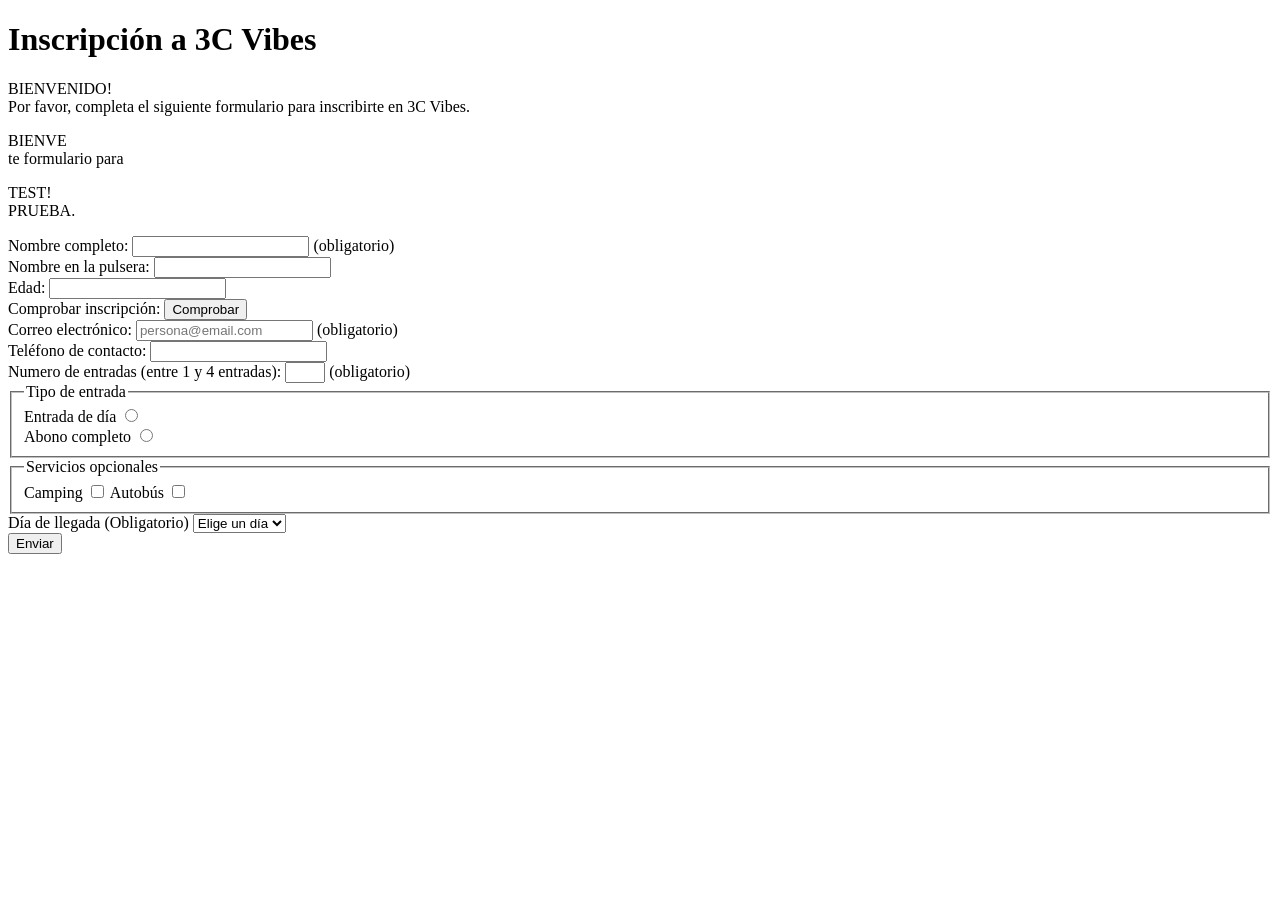
==== carrito.html @ 5123ec38 "estructura de los archivos del proyecto" ====
<!DOCTYPE html>
<html lang="es">

<head>
    <meta charset="UTF-8">
    <meta name="viewport" content="width=device-width, initial-scale=1.0">
    <title>Formularios</title>
    <link rel="stylesheet" href="estilos.css">
</head>

<body>

    <h1>Inscripción a 3C Vibes</h1>
    <p>BIENVENIDO! <br> Por favor, completa el siguiente formulario para inscribirte en 3C Vibes.</p>
    <p>BIENVE <br> te formulario para</p>
    <p>TEST! <br> PRUEBA.</p>

    

    <form>
        <div>
            <label for="nombre">Nombre completo: </label>
            <input class="escrito" type="text" id="nombre" name="nombre" required /> (obligatorio)
            <br>
        </div>

        <div>
            <label for="pulsera">Nombre en la pulsera: </label>
            <input type="text" id="pulsera" name="pulsera">
            <br>
        </div>

        <div>
            <label for="edad">Edad: </label>
            <input type="number" id="edad" name="edad" />
            <br>
        </div>

        <div class="artista">
            <label for="comprobar">Comprobar inscripción: </label>
            <input type="submit" id="comprobar" name="comprobar" value="Comprobar" />

        </div>

        <div>
            <label for="correo">Correo electrónico: </label>
            <input type="email" id="correo" name="correo" placeholder="persona@email.com" required /> (obligatorio)
            <br>
        </div>

        <div>
            <label for="telefono">Teléfono de contacto: </label>
            <input type="tel" id="telefono" name="telefono" required /><br>
        </div>

        <div>
            <label for="entradas">Numero de entradas (entre 1 y 4 entradas): </label>
            <input type="number" id="entradas" name="entradas" min="1" max="4" required /> (obligatorio)
            <br>
        </div>

        <fieldset>
            <legend>Tipo de entrada</legend>
            <div>
                <label for="entrada1">Entrada de día</label>
                <input type="radio" id="dia" name="tipo_entrada" value="dia" required />
            </div>
            <div>
                <label for="entrada2">Abono completo</label>
                <input type="radio" id="abono" name="tipo_entrada" value="abono" />
            </div>
        </fieldset>

        <fieldset>
            <legend>Servicios opcionales</legend>
            <label>Camping</label>
            <input type="checkbox" id="camping" name="servicios" value="camping" />
            <label>Autobús</label>
            <input type="checkbox" id="autobus" name="servicios" value="autobus" />
        </fieldset>

        <label>Día de llegada (Obligatorio)</label>
        
        <select name="dia" id="dia" required>
            <option value="">Elige un día</option>
            <option value="viernes">Viernes</option>
            <option value="sabado">Sábado</option>



        </select>

        <br>
        <button id="enviar" type="submit">Enviar</button>














    </form>

</body>

</html>
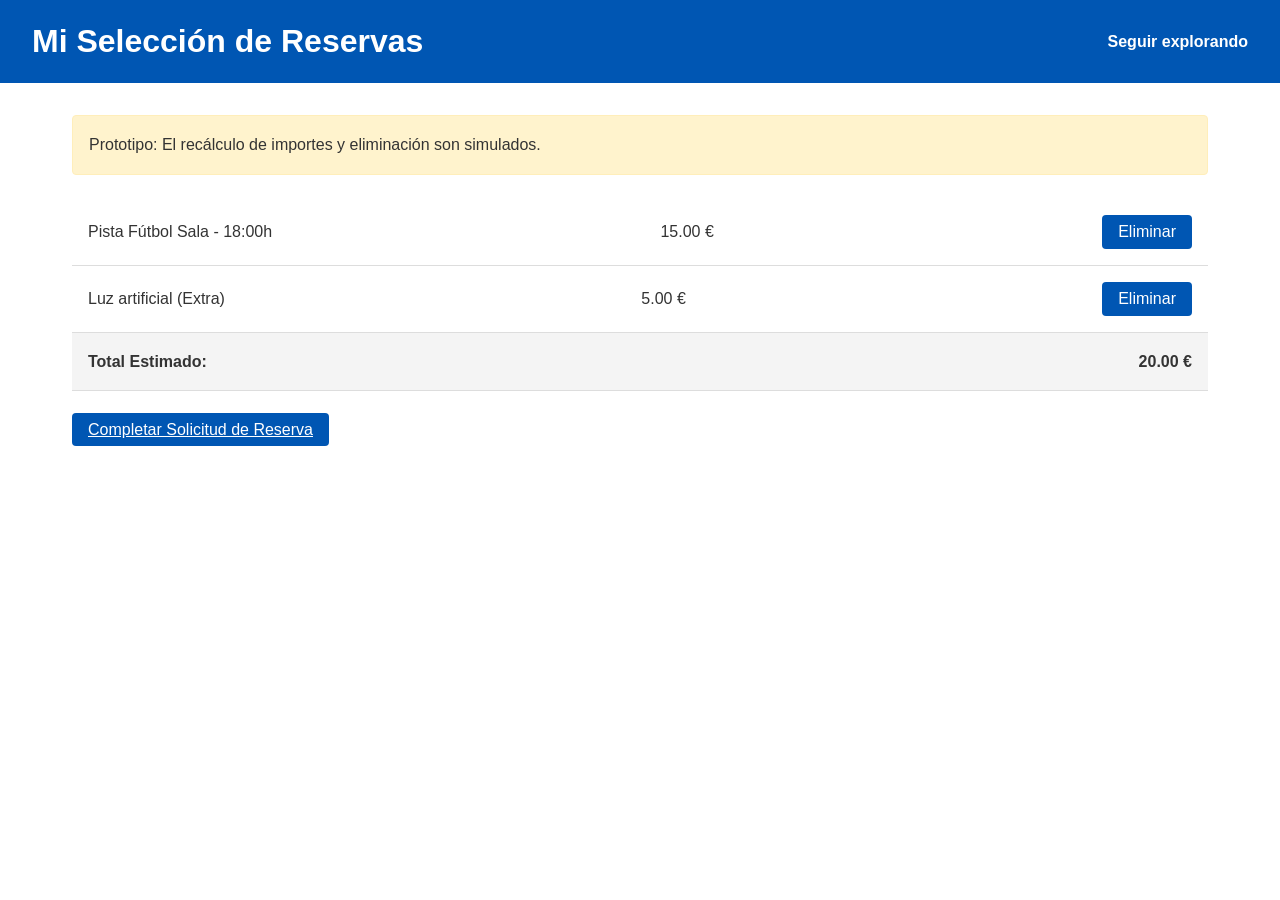
==== commit 2ad50478: "Add files via upload" ====
--- a/carrito.html
+++ b/carrito.html
@@ -3,111 +3,38 @@
 
 <head>
     <meta charset="UTF-8">
-    <meta name="viewport" content="width=device-width, initial-scale=1.0">
-    <title>Formularios</title>
-    <link rel="stylesheet" href="estilos.css">
+    <title>Mi Reserva</title>
+    <link rel="stylesheet" href="css/estilos.css">
 </head>
 
 <body>
-
-    <h1>Inscripción a 3C Vibes</h1>
-    <p>BIENVENIDO! <br> Por favor, completa el siguiente formulario para inscribirte en 3C Vibes.</p>
-    <p>BIENVE <br> te formulario para</p>
-    <p>TEST! <br> PRUEBA.</p>
-
-    
-
-    <form>
-        <div>
-            <label for="nombre">Nombre completo: </label>
-            <input class="escrito" type="text" id="nombre" name="nombre" required /> (obligatorio)
+    <header>
+        <h1>Mi Selección de Reservas</h1>
+        <nav><a href="catalogo.html">Seguir explorando</a></nav>
+    </header>
+    <main>
+        <div class="alerta-prototipo">
+            Prototipo: El recálculo de importes y eliminación son simulados.
+        </div>
+        <section>
+            <div class="fila-carrito">
+                <span>Pista Fútbol Sala - 18:00h</span>
+                <span>15.00 €</span>
+                <button type="button" class="btn">Eliminar</button>
+            </div>
+            <div class="fila-carrito">
+                <span>Luz artificial (Extra)</span>
+                <span>5.00 €</span>
+                <button type="button" class="btn">Eliminar</button>
+            </div>
+            <div class="fila-carrito" style="font-weight: bold; background-color: var(--color-secundario);">
+                <span>Total Estimado:</span>
+                <span>20.00 €</span>
+            </div>
             <br>
-        </div>
-
-        <div>
-            <label for="pulsera">Nombre en la pulsera: </label>
-            <input type="text" id="pulsera" name="pulsera">
-            <br>
-        </div>
-
-        <div>
-            <label for="edad">Edad: </label>
-            <input type="number" id="edad" name="edad" />
-            <br>
-        </div>
-
-        <div class="artista">
-            <label for="comprobar">Comprobar inscripción: </label>
-            <input type="submit" id="comprobar" name="comprobar" value="Comprobar" />
-
-        </div>
-
-        <div>
-            <label for="correo">Correo electrónico: </label>
-            <input type="email" id="correo" name="correo" placeholder="persona@email.com" required /> (obligatorio)
-            <br>
-        </div>
-
-        <div>
-            <label for="telefono">Teléfono de contacto: </label>
-            <input type="tel" id="telefono" name="telefono" required /><br>
-        </div>
-
-        <div>
-            <label for="entradas">Numero de entradas (entre 1 y 4 entradas): </label>
-            <input type="number" id="entradas" name="entradas" min="1" max="4" required /> (obligatorio)
-            <br>
-        </div>
-
-        <fieldset>
-            <legend>Tipo de entrada</legend>
-            <div>
-                <label for="entrada1">Entrada de día</label>
-                <input type="radio" id="dia" name="tipo_entrada" value="dia" required />
-            </div>
-            <div>
-                <label for="entrada2">Abono completo</label>
-                <input type="radio" id="abono" name="tipo_entrada" value="abono" />
-            </div>
-        </fieldset>
-
-        <fieldset>
-            <legend>Servicios opcionales</legend>
-            <label>Camping</label>
-            <input type="checkbox" id="camping" name="servicios" value="camping" />
-            <label>Autobús</label>
-            <input type="checkbox" id="autobus" name="servicios" value="autobus" />
-        </fieldset>
-
-        <label>Día de llegada (Obligatorio)</label>
-        
-        <select name="dia" id="dia" required>
-            <option value="">Elige un día</option>
-            <option value="viernes">Viernes</option>
-            <option value="sabado">Sábado</option>
-
-
-
-        </select>
-
-        <br>
-        <button id="enviar" type="submit">Enviar</button>
-
-
-
-
-
-
-
-
-
-
-
-
-
-
-    </form>
-
+            <a href="formulario.html" class="btn">Completar Solicitud de Reserva</a>
+        </section>
+    </main>
 </body>
 
 </html>
--- a/css/estilos.css
+++ b/css/estilos.css
@@ -0,0 +1,170 @@
+/* css/estilos.css */
+:root {
+    --color-primario: #0056b3;
+    /* Contraste alto superando el 4.5:1 exigido */
+    --color-secundario: #f4f4f4;
+    --color-texto: #333333;
+    --color-borde: #dddddd;
+    --color-foco: #ff9900;
+}
+
+* {
+    box-sizing: border-box;
+    margin: 0;
+    padding: 0;
+}
+
+body {
+    font-family: Arial, sans-serif;
+    color: var(--color-texto);
+    line-height: 1.6;
+    display: flex;
+    flex-direction: column;
+    min-height: 100vh;
+}
+
+/* Flexbox: Cabecera y Navegación */
+header {
+    background-color: var(--color-primario);
+    color: white;
+    padding: 1rem 2rem;
+    display: flex;
+    justify-content: space-between;
+    align-items: center;
+    flex-wrap: wrap;
+}
+
+nav ul {
+    list-style: none;
+    display: flex;
+    gap: 1.5rem;
+}
+
+nav a {
+    color: white;
+    text-decoration: none;
+    font-weight: bold;
+}
+
+nav a:hover,
+a:focus-visible {
+    text-decoration: underline;
+}
+
+/* Accesibilidad RA5: Foco visible */
+*:focus-visible {
+    outline: 3px solid var(--color-foco);
+    outline-offset: 2px;
+}
+
+main {
+    flex: 1;
+    padding: 2rem;
+    max-width: 1200px;
+    margin: 0 auto;
+    width: 100%;
+}
+
+/* Formularios y Botones */
+.btn {
+    background-color: var(--color-primario);
+    color: white;
+    padding: 0.5rem 1rem;
+    border: none;
+    border-radius: 4px;
+    cursor: pointer;
+    font-size: 1rem;
+}
+
+.btn:hover {
+    background-color: #004494;
+}
+
+fieldset {
+    border: 1px solid var(--color-borde);
+    padding: 1.5rem;
+    margin-bottom: 1.5rem;
+    border-radius: 4px;
+}
+
+legend {
+    font-weight: bold;
+    padding: 0 0.5rem;
+}
+
+.campo {
+    margin-bottom: 1rem;
+    display: flex;
+    flex-direction: column;
+}
+
+.campo label {
+    margin-bottom: 0.5rem;
+    font-weight: bold;
+}
+
+.campo input,
+.campo select,
+.campo textarea {
+    padding: 0.5rem;
+    border: 1px solid var(--color-borde);
+    border-radius: 4px;
+}
+
+/* Grid: Catálogo RA2 */
+.catalogo-grid {
+    display: grid;
+    grid-template-columns: repeat(auto-fill, minmax(300px, 1fr));
+    gap: 2rem;
+    margin-top: 1.5rem;
+}
+
+.tarjeta {
+    border: 1px solid var(--color-borde);
+    border-radius: 8px;
+    padding: 1rem;
+    display: flex;
+    flex-direction: column;
+}
+
+.tarjeta img {
+    width: 100%;
+    height: 200px;
+    object-fit: cover;
+    border-radius: 4px;
+}
+
+.tarjeta h3 {
+    margin: 1rem 0 0.5rem 0;
+}
+
+.tarjeta .precio {
+    font-weight: bold;
+    color: var(--color-primario);
+    margin-top: auto;
+    padding-top: 1rem;
+}
+
+.alerta-prototipo {
+    background-color: #fff3cd;
+    border: 1px solid #ffeeba;
+    padding: 1rem;
+    margin-bottom: 1.5rem;
+    border-radius: 4px;
+}
+
+/* Flexbox: Carrito */
+.fila-carrito {
+    display: flex;
+    justify-content: space-between;
+    align-items: center;
+    padding: 1rem;
+    border-bottom: 1px solid var(--color-borde);
+}
+
+footer {
+    background-color: var(--color-secundario);
+    text-align: center;
+    padding: 1rem;
+    margin-top: auto;
+}
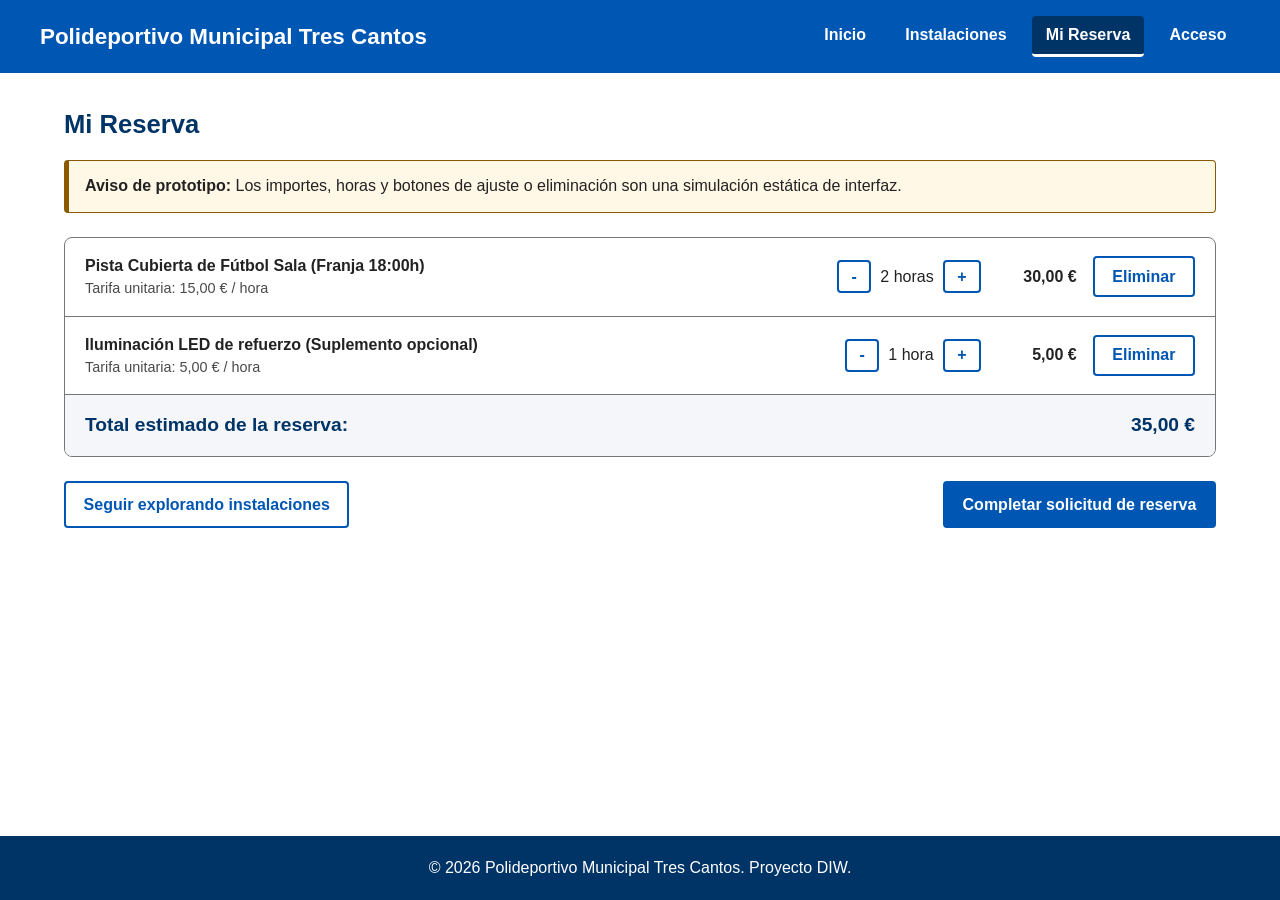
==== commit ecaccfa7: "correcciones del profesor del RA2, RA5 y RA6" ====
--- a/carrito.html
+++ b/carrito.html
@@ -1,40 +1,75 @@
-<!DOCTYPE html>
-<html lang="es">
-
-<head>
-    <meta charset="UTF-8">
-    <title>Mi Reserva</title>
-    <link rel="stylesheet" href="css/estilos.css">
-</head>
-
-<body>
-    <header>
-        <h1>Mi Selección de Reservas</h1>
-        <nav><a href="catalogo.html">Seguir explorando</a></nav>
-    </header>
-    <main>
-        <div class="alerta-prototipo">
-            Prototipo: El recálculo de importes y eliminación son simulados.
-        </div>
-        <section>
-            <div class="fila-carrito">
-                <span>Pista Fútbol Sala - 18:00h</span>
-                <span>15.00 €</span>
-                <button type="button" class="btn">Eliminar</button>
-            </div>
-            <div class="fila-carrito">
-                <span>Luz artificial (Extra)</span>
-                <span>5.00 €</span>
-                <button type="button" class="btn">Eliminar</button>
-            </div>
-            <div class="fila-carrito" style="font-weight: bold; background-color: var(--color-secundario);">
-                <span>Total Estimado:</span>
-                <span>20.00 €</span>
-            </div>
-            <br>
-            <a href="formulario.html" class="btn">Completar Solicitud de Reserva</a>
-        </section>
-    </main>
-</body>
-
-</html>+<!DOCTYPE html>
+<html lang="es">
+<head>
+    <meta charset="UTF-8">
+    <meta name="viewport" content="width=device-width, initial-scale=1.0">
+    <title>Mi Reserva - Polideportivo Municipal Tres Cantos</title>
+    <link rel="stylesheet" href="css/estilos.css">
+</head>
+<body>
+    <header>
+        <div class="contenedor-cabecera">
+            <h1>Polideportivo Municipal Tres Cantos</h1>
+            <nav aria-label="Navegación principal">
+                <ul>
+                <li><a href="index.html">Inicio</a></li>
+                <li><a href="catalogo.html">Instalaciones</a></li>
+                <li><a href="carrito.html" class="activo" aria-current="page">Mi Reserva</a></li>
+                <li><a href="login.html">Acceso</a></li>
+                </ul>
+            </nav>
+        </div>
+    </header>
+    <main>
+        <section>
+            <h2>Mi Reserva</h2>
+            <p class="aviso-prototipo" role="status">
+                <strong>Aviso de prototipo:</strong> Los importes, horas y botones de ajuste o eliminación son una simulación estática de interfaz.
+            </p>
+
+            <div class="lista-reserva">
+                <div class="fila-carrito">
+                    <div class="info-item">
+                        <strong>Pista Cubierta de Fútbol Sala (Franja 18:00h)</strong>
+                        <span class="tarifa-unitaria">Tarifa unitaria: 15,00 € / hora</span>
+                    </div>
+                    <div class="controles-cantidad">
+                        <button type="button" class="btn btn-secundario" aria-label="Restar una hora a Pista Cubierta de Fútbol Sala">-</button>
+                        <span>2 horas</span>
+                        <button type="button" class="btn btn-secundario" aria-label="Sumar una hora a Pista Cubierta de Fútbol Sala">+</button>
+                    </div>
+                    <span class="subtotal">30,00 €</span>
+                    <button type="button" class="btn btn-secundario">Eliminar</button>
+                </div>
+
+                <div class="fila-carrito">
+                    <div class="info-item">
+                        <strong>Iluminación LED de refuerzo (Suplemento opcional)</strong>
+                        <span class="tarifa-unitaria">Tarifa unitaria: 5,00 € / hora</span>
+                    </div>
+                    <div class="controles-cantidad">
+                        <button type="button" class="btn btn-secundario" aria-label="Restar una hora a Iluminación LED">-</button>
+                        <span>1 hora</span>
+                        <button type="button" class="btn btn-secundario" aria-label="Sumar una hora a Iluminación LED">+</button>
+                    </div>
+                    <span class="subtotal">5,00 €</span>
+                    <button type="button" class="btn btn-secundario">Eliminar</button>
+                </div>
+
+                <div class="fila-carrito fila-total">
+                    <span>Total estimado de la reserva:</span>
+                    <span>35,00 €</span>
+                </div>
+            </div>
+
+            <div class="acciones-carrito">
+                <a href="catalogo.html" class="btn btn-secundario">Seguir explorando instalaciones</a>
+                <a href="formulario.html" class="btn">Completar solicitud de reserva</a>
+            </div>
+        </section>
+    </main>
+    <footer>
+        <p>&copy; 2026 Polideportivo Municipal Tres Cantos. Proyecto DIW.</p>
+    </footer>
+</body>
+</html>
--- a/css/estilos.css
+++ b/css/estilos.css
@@ -1,170 +1,531 @@
-/* css/estilos.css */
-:root {
-    --color-primario: #0056b3;
-    /* Contraste alto superando el 4.5:1 exigido */
-    --color-secundario: #f4f4f4;
-    --color-texto: #333333;
-    --color-borde: #dddddd;
-    --color-foco: #ff9900;
-}
-
-* {
-    box-sizing: border-box;
-    margin: 0;
-    padding: 0;
-}
-
-body {
-    font-family: Arial, sans-serif;
-    color: var(--color-texto);
-    line-height: 1.6;
-    display: flex;
-    flex-direction: column;
-    min-height: 100vh;
-}
-
-/* Flexbox: Cabecera y Navegación */
-header {
-    background-color: var(--color-primario);
-    color: white;
-    padding: 1rem 2rem;
-    display: flex;
-    justify-content: space-between;
-    align-items: center;
-    flex-wrap: wrap;
-}
-
-nav ul {
-    list-style: none;
-    display: flex;
-    gap: 1.5rem;
-}
-
-nav a {
-    color: white;
-    text-decoration: none;
-    font-weight: bold;
-}
-
-nav a:hover,
-a:focus-visible {
-    text-decoration: underline;
-}
-
-/* Accesibilidad RA5: Foco visible */
-*:focus-visible {
-    outline: 3px solid var(--color-foco);
-    outline-offset: 2px;
-}
-
-main {
-    flex: 1;
-    padding: 2rem;
-    max-width: 1200px;
-    margin: 0 auto;
-    width: 100%;
-}
-
-/* Formularios y Botones */
-.btn {
-    background-color: var(--color-primario);
-    color: white;
-    padding: 0.5rem 1rem;
-    border: none;
-    border-radius: 4px;
-    cursor: pointer;
-    font-size: 1rem;
-}
-
-.btn:hover {
-    background-color: #004494;
-}
-
-fieldset {
-    border: 1px solid var(--color-borde);
-    padding: 1.5rem;
-    margin-bottom: 1.5rem;
-    border-radius: 4px;
-}
-
-legend {
-    font-weight: bold;
-    padding: 0 0.5rem;
-}
-
-.campo {
-    margin-bottom: 1rem;
-    display: flex;
-    flex-direction: column;
-}
-
-.campo label {
-    margin-bottom: 0.5rem;
-    font-weight: bold;
-}
-
-.campo input,
-.campo select,
-.campo textarea {
-    padding: 0.5rem;
-    border: 1px solid var(--color-borde);
-    border-radius: 4px;
-}
-
-/* Grid: Catálogo RA2 */
-.catalogo-grid {
-    display: grid;
-    grid-template-columns: repeat(auto-fill, minmax(300px, 1fr));
-    gap: 2rem;
-    margin-top: 1.5rem;
-}
-
-.tarjeta {
-    border: 1px solid var(--color-borde);
-    border-radius: 8px;
-    padding: 1rem;
-    display: flex;
-    flex-direction: column;
-}
-
-.tarjeta img {
-    width: 100%;
-    height: 200px;
-    object-fit: cover;
-    border-radius: 4px;
-}
-
-.tarjeta h3 {
-    margin: 1rem 0 0.5rem 0;
-}
-
-.tarjeta .precio {
-    font-weight: bold;
-    color: var(--color-primario);
-    margin-top: auto;
-    padding-top: 1rem;
-}
-
-.alerta-prototipo {
-    background-color: #fff3cd;
-    border: 1px solid #ffeeba;
-    padding: 1rem;
-    margin-bottom: 1.5rem;
-    border-radius: 4px;
-}
-
-/* Flexbox: Carrito */
-.fila-carrito {
-    display: flex;
-    justify-content: space-between;
-    align-items: center;
-    padding: 1rem;
-    border-bottom: 1px solid var(--color-borde);
-}
-
-footer {
-    background-color: var(--color-secundario);
-    text-align: center;
-    padding: 1rem;
-    margin-top: auto;
-}+/* ==========================================================================
+   Hoja de estilos común - Polideportivo Municipal Tres Cantos (DIW)
+   Cumplimiento WCAG AA (contrastes >= 4.5:1 texto, >= 3:1 bordes y foco)
+   ========================================================================== */
+
+:root {
+    --color-primario: #0056b3;        /* Contraste 7,04:1 sobre blanco */
+    --color-primario-oscuro: #003366; /* Contraste 12,63:1 sobre blanco */
+    --color-fondo: #ffffff;
+    --color-secundario: #f4f6f9;
+    --color-destacado-bg: #eef5fc;
+    --color-texto: #222222;           /* Contraste 15,91:1 sobre blanco */
+    --color-texto-suave: #4a4a4a;     /* Contraste 8,86:1 sobre blanco */
+    --color-borde: #767676;           /* Contraste 4,54:1 sobre blanco (> 3:1) */
+    --color-foco: #8a3600;            /* Contraste 6,41:1 sobre blanco (> 3:1) */
+    --color-aviso-bg: #fff8e6;
+    --color-aviso-borde: #8a5a00;
+}
+
+/* Modelo de caja global */
+*,
+*::before,
+*::after {
+    box-sizing: border-box;
+    margin: 0;
+    padding: 0;
+}
+
+/* Foco visible de alto contraste para navegación por teclado (RA5) */
+*:focus-visible {
+    outline: 3px solid var(--color-foco);
+    outline-offset: 3px;
+}
+
+body {
+    font-family: Arial, Helvetica, sans-serif;
+    font-size: 1rem;
+    line-height: 1.5;
+    color: var(--color-texto);
+    background-color: var(--color-fondo);
+    min-height: 100vh;
+    display: flex;
+    flex-direction: column;
+}
+
+/* ==========================================================================
+   Cabecera y Navegación Principal (Flexbox)
+   ========================================================================== */
+header {
+    background-color: var(--color-primario);
+    color: #ffffff;
+    padding: 1rem 1.5rem;
+}
+
+.contenedor-cabecera {
+    max-width: 1200px;
+    margin: 0 auto;
+    display: flex;
+    flex-wrap: wrap;
+    justify-content: space-between;
+    align-items: center;
+    gap: 1rem;
+}
+
+header h1 {
+    font-size: 1.4rem;
+}
+
+nav ul {
+    list-style: none;
+    display: flex;
+    flex-wrap: wrap;
+    gap: 0.75rem;
+}
+
+nav a {
+    display: inline-block;
+    color: #ffffff;
+    text-decoration: none;
+    font-weight: bold;
+    padding: 0.45rem 0.85rem;
+    border-radius: 4px;
+    border-bottom: 3px solid transparent;
+}
+
+nav a:hover {
+    background-color: var(--color-primario-oscuro);
+}
+
+/* Indicador del apartado actual (no dependiente solo del color) */
+nav a.activo {
+    background-color: var(--color-primario-oscuro);
+    border-bottom: 3px solid #ffffff;
+}
+
+/* ==========================================================================
+   Contenedor Principal y Tipografía
+   ========================================================================== */
+main {
+    flex: 1;
+    width: 100%;
+    max-width: 1200px;
+    margin: 0 auto;
+    padding: 2rem 1.5rem;
+}
+
+h2 {
+    font-size: 1.6rem;
+    color: var(--color-primario-oscuro);
+    margin-bottom: 1rem;
+}
+
+h3 {
+    font-size: 1.2rem;
+    color: var(--color-texto);
+    margin-bottom: 0.5rem;
+}
+
+p {
+    margin-bottom: 1rem;
+}
+
+/* ==========================================================================
+   Botones y Variantes Reutilizables (RA2)
+   ========================================================================== */
+.btn {
+    display: inline-block;
+    background-color: var(--color-primario);
+    color: #ffffff;
+    border: 2px solid var(--color-primario);
+    padding: 0.6rem 1.1rem;
+    font-size: 1rem;
+    font-weight: bold;
+    text-decoration: none;
+    text-align: center;
+    border-radius: 4px;
+    cursor: pointer;
+}
+
+.btn:not(:disabled):hover {
+    background-color: var(--color-primario-oscuro);
+    border-color: var(--color-primario-oscuro);
+}
+
+/* Variante reutilizable: Botón secundario */
+.btn-secundario {
+    background-color: #ffffff;
+    color: var(--color-primario);
+    border: 2px solid var(--color-primario);
+}
+
+.btn-secundario:not(:disabled):hover {
+    background-color: var(--color-destacado-bg);
+    color: var(--color-primario-oscuro);
+    border-color: var(--color-primario-oscuro);
+}
+
+/* Estado deshabilitado claramente diferenciado (RA5 + RA6) */
+.btn:disabled {
+    background-color: #595959;
+    border-color: #595959;
+    color: #ffffff;
+    cursor: not-allowed;
+    opacity: 0.9;
+}
+
+/* ==========================================================================
+   Avisos de Prototipo y Enlaces Auxiliares
+   ========================================================================== */
+.aviso-prototipo {
+    background-color: var(--color-aviso-bg);
+    border-left: 5px solid var(--color-aviso-borde);
+    border-top: 1px solid var(--color-aviso-borde);
+    border-right: 1px solid var(--color-aviso-borde);
+    border-bottom: 1px solid var(--color-aviso-borde);
+    padding: 0.85rem 1rem;
+    margin-bottom: 1.5rem;
+    border-radius: 4px;
+}
+
+.enlace-volver {
+    display: inline-block;
+    color: var(--color-primario);
+    font-weight: bold;
+    text-decoration: underline;
+    margin-bottom: 1.25rem;
+}
+
+.enlace-volver:hover {
+    color: var(--color-primario-oscuro);
+}
+
+/* ==========================================================================
+   Página de Inicio (index.html)
+   ========================================================================== */
+.hero {
+    background-color: var(--color-secundario);
+    border: 1px solid var(--color-borde);
+    border-radius: 8px;
+    padding: 2.5rem 2rem;
+}
+
+.hero p {
+    max-width: 65ch;
+}
+
+.hero .btn {
+    margin-top: 0.75rem;
+}
+
+/* ==========================================================================
+   Catálogo, Filtros y Grid (catalogo.html)
+   ========================================================================== */
+.filtros {
+    background-color: var(--color-secundario);
+    border: 1px solid var(--color-borde);
+    border-radius: 8px;
+    padding: 1.25rem;
+    margin-bottom: 2rem;
+}
+
+.barra-filtros {
+    display: flex;
+    flex-wrap: wrap;
+    align-items: flex-end;
+    gap: 1rem;
+    margin-bottom: 1rem;
+}
+
+.barra-filtros .campo {
+    flex: 1 1 200px;
+    margin-bottom: 0;
+}
+
+.resumen-resultados {
+    margin-bottom: 0;
+    font-weight: bold;
+    color: var(--color-texto-suave);
+}
+
+.catalogo-grid {
+    display: grid;
+    grid-template-columns: repeat(auto-fill, minmax(290px, 1fr));
+    gap: 1.5rem;
+}
+
+.tarjeta {
+    background-color: #ffffff;
+    border: 1px solid var(--color-borde);
+    border-radius: 8px;
+    padding: 1.25rem;
+    display: flex;
+    flex-direction: column;
+    justify-content: space-between;
+}
+
+/* Variante reutilizable + expansión en Grid (RA2) */
+.tarjeta-destacada {
+    border: 2px solid var(--color-primario);
+    background-color: var(--color-destacado-bg);
+}
+
+@media (min-width: 680px) {
+    .tarjeta-destacada {
+        grid-column: span 2;
+    }
+}
+
+.etiqueta-destacada {
+    display: inline-block;
+    align-self: flex-start;
+    background-color: var(--color-primario-oscuro);
+    color: #ffffff;
+    font-size: 0.85rem;
+    font-weight: bold;
+    padding: 0.2rem 0.6rem;
+    border-radius: 4px;
+    margin-bottom: 0.6rem;
+}
+
+.tarjeta img {
+    width: 100%;
+    height: 180px;
+    object-fit: cover;
+    border-radius: 4px;
+    border: 1px solid var(--color-borde);
+    margin-bottom: 0.85rem;
+    background-color: var(--color-secundario);
+}
+
+.tarjeta .precio {
+    font-weight: bold;
+    font-size: 1.1rem;
+    color: var(--color-primario-oscuro);
+    margin-top: 0.5rem;
+}
+
+.tarjeta .btn {
+    margin-top: 0.75rem;
+    width: 100%;
+}
+
+/* Paginación numérica (RA2 + RA5) */
+.paginacion {
+    margin-top: 2rem;
+    display: flex;
+    flex-wrap: wrap;
+    justify-content: center;
+    align-items: center;
+    gap: 0.6rem;
+}
+
+.pagina-actual {
+    display: inline-block;
+    padding: 0.6rem 1rem;
+    font-weight: bold;
+    background-color: var(--color-primario-oscuro);
+    color: #ffffff;
+    border: 2px solid var(--color-primario-oscuro);
+    border-radius: 4px;
+    text-decoration: underline;
+}
+
+/* ==========================================================================
+   Página de Detalle (detalle.html)
+   ========================================================================== */
+.detalle-contenedor {
+    display: flex;
+    flex-wrap: wrap;
+    gap: 2rem;
+    background-color: var(--color-secundario);
+    border: 1px solid var(--color-borde);
+    border-radius: 8px;
+    padding: 1.5rem;
+}
+
+.detalle-imagen {
+    flex: 1 1 320px;
+}
+
+.detalle-imagen img {
+    width: 100%;
+    max-height: 340px;
+    object-fit: cover;
+    border-radius: 6px;
+    border: 1px solid var(--color-borde);
+    background-color: #ffffff;
+}
+
+.detalle-info {
+    flex: 1 1 320px;
+    display: flex;
+    flex-direction: column;
+    justify-content: space-between;
+}
+
+.lista-caracteristicas {
+    margin: 1rem 0 1.25rem 1.5rem;
+}
+
+.lista-caracteristicas li {
+    margin-bottom: 0.4rem;
+}
+
+.tarifa-destacada {
+    font-size: 1.25rem;
+    font-weight: bold;
+    color: var(--color-primario-oscuro);
+    margin-bottom: 1.25rem;
+}
+
+/* ==========================================================================
+   Página de Mi Reserva / Carrito (carrito.html)
+   ========================================================================== */
+.lista-reserva {
+    border: 1px solid var(--color-borde);
+    border-radius: 8px;
+    overflow: hidden;
+    margin-bottom: 1.5rem;
+}
+
+.fila-carrito {
+    display: flex;
+    flex-wrap: wrap;
+    justify-content: space-between;
+    align-items: center;
+    gap: 1rem;
+    padding: 1rem 1.25rem;
+    border-bottom: 1px solid var(--color-borde);
+}
+
+.fila-carrito:last-child {
+    border-bottom: none;
+}
+
+.info-item {
+    flex: 2 1 240px;
+    display: flex;
+    flex-direction: column;
+}
+
+.tarifa-unitaria {
+    font-size: 0.9rem;
+    color: var(--color-texto-suave);
+}
+
+.controles-cantidad {
+    display: flex;
+    align-items: center;
+    gap: 0.6rem;
+}
+
+.controles-cantidad .btn {
+    padding: 0.35rem 0.75rem;
+}
+
+.subtotal {
+    font-weight: bold;
+    min-width: 80px;
+    text-align: right;
+}
+
+.fila-total {
+    background-color: var(--color-secundario);
+    font-size: 1.2rem;
+    font-weight: bold;
+    color: var(--color-primario-oscuro);
+}
+
+.acciones-carrito {
+    display: flex;
+    flex-wrap: wrap;
+    justify-content: space-between;
+    gap: 1rem;
+}
+
+/* ==========================================================================
+   Formularios Accesibles (login.html y formulario.html)
+   ========================================================================== */
+.contenedor-estrecho {
+    max-width: 520px;
+    margin: 0 auto;
+}
+
+.contenedor-formulario {
+    max-width: 720px;
+    margin: 0 auto;
+}
+
+fieldset {
+    border: 1px solid var(--color-borde);
+    border-radius: 8px;
+    padding: 1.25rem;
+    margin-bottom: 1.5rem;
+}
+
+legend {
+    font-weight: bold;
+    color: var(--color-primario-oscuro);
+    padding: 0 0.5rem;
+}
+
+.sub-fieldset {
+    margin-top: 1rem;
+    margin-bottom: 1rem;
+    background-color: var(--color-secundario);
+}
+
+.campo {
+    display: flex;
+    flex-direction: column;
+    margin-bottom: 1rem;
+}
+
+.campo label {
+    font-weight: bold;
+    margin-bottom: 0.35rem;
+}
+
+input[type="text"],
+input[type="email"],
+input[type="password"],
+input[type="tel"],
+input[type="date"],
+input[type="search"],
+select,
+textarea {
+    width: 100%;
+    padding: 0.6rem 0.75rem;
+    font-family: inherit;
+    font-size: 1rem;
+    color: var(--color-texto);
+    background-color: #ffffff;
+    border: 2px solid var(--color-borde);
+    border-radius: 4px;
+}
+
+.texto-ayuda {
+    font-size: 0.875rem;
+    color: var(--color-texto-suave);
+    margin-top: 0.3rem;
+}
+
+.opcion-linea {
+    display: flex;
+    align-items: center;
+    gap: 0.6rem;
+    margin-bottom: 0.5rem;
+}
+
+.opcion-linea input[type="radio"],
+.opcion-linea input[type="checkbox"] {
+    width: 1.15rem;
+    height: 1.15rem;
+    accent-color: var(--color-primario);
+}
+
+/* ==========================================================================
+   Pie de Página Común (RA2)
+   ========================================================================== */
+footer {
+    background-color: var(--color-primario-oscuro);
+    color: #ffffff;
+    text-align: center;
+    padding: 1.25rem 1.5rem;
+    margin-top: auto;
+}
+
+footer p {
+    margin-bottom: 0;
+}
